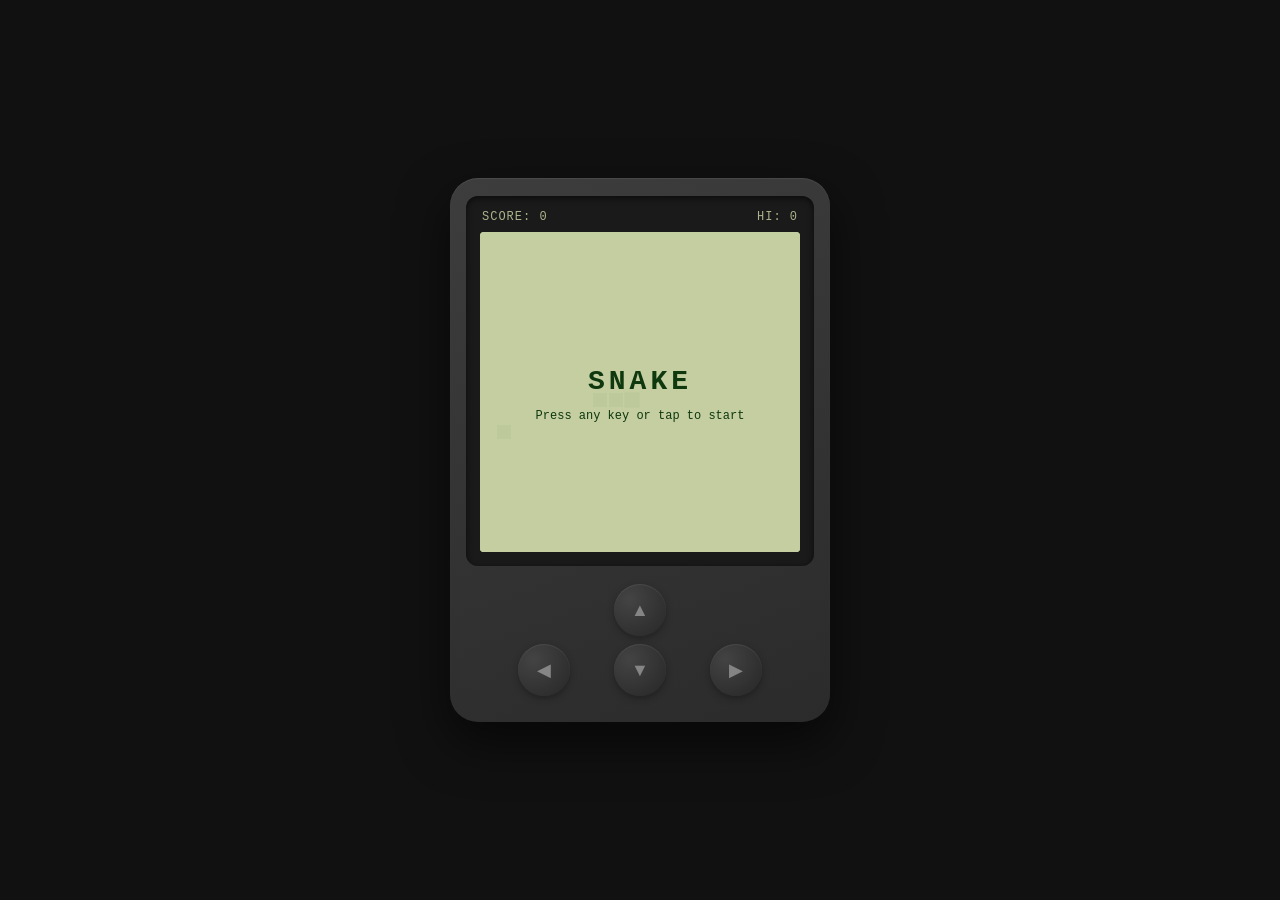
==== index.html @ f1140515 "Add lightweight cross-platform Snake game (Nokia-style PWA)" ====
<!DOCTYPE html>
<html lang="en">
<head>
<meta charset="UTF-8">
<title>Snake — Nokia Style</title>
<meta name="viewport" content="width=device-width, initial-scale=1, maximum-scale=1, user-scalable=no, viewport-fit=cover">
<meta name="theme-color" content="#c4cfa1">
<meta name="description" content="A lightweight, cross-platform Snake game inspired by the classic Nokia 3310.">

<!-- PWA -->
<link rel="manifest" href="manifest.json">

<!-- iOS home-screen support -->
<meta name="apple-mobile-web-app-capable" content="yes">
<meta name="apple-mobile-web-app-status-bar-style" content="black-translucent">
<meta name="apple-mobile-web-app-title" content="Snake">
<link rel="apple-touch-icon" href="icons/apple-touch-icon.png">

<link rel="icon" href="icons/icon-192.png">
<link rel="stylesheet" href="style.css">
</head>
<body>

<div id="phone">
  <div id="screen-bezel">
    <div id="topbar">
      <span id="score">SCORE: 0</span>
      <span id="highscore">HI: 0</span>
    </div>
    <canvas id="game" width="240" height="240"></canvas>
    <div id="overlay" class="hidden">
      <div id="overlay-title">SNAKE</div>
      <div id="overlay-msg">Press any key or tap to start</div>
    </div>
  </div>

  <div id="controls" aria-hidden="false">
    <button id="btn-up" class="dpad" aria-label="Up">▲</button>
    <div class="dpad-row">
      <button id="btn-left" class="dpad" aria-label="Left">◀</button>
      <button id="btn-down" class="dpad" aria-label="Down">▼</button>
      <button id="btn-right" class="dpad" aria-label="Right">▶</button>
    </div>
  </div>
</div>

<script src="game.js"></script>
<script>
  if ('serviceWorker' in navigator) {
    window.addEventListener('load', () => {
      navigator.serviceWorker.register('service-worker.js').catch(() => {});
    });
  }
</script>
</body>
</html>
---- style.css ----
:root {
  --lcd-bg: #c4cfa1;
  --lcd-fg: #0f380f;
  --case: #2b2b2b;
  --case-light: #3d3d3d;
}

* { box-sizing: border-box; -webkit-tap-highlight-color: transparent; user-select: none; }

html, body {
  height: 100%;
  margin: 0;
  background: #111;
  display: flex;
  align-items: center;
  justify-content: center;
  font-family: 'Courier New', Courier, monospace;
  overscroll-behavior: none;
  touch-action: none;
}

#phone {
  width: min(92vw, 380px);
  background: linear-gradient(160deg, var(--case-light), var(--case));
  border-radius: 28px;
  padding: 18px 16px 26px;
  box-shadow: 0 20px 50px rgba(0,0,0,0.6), inset 0 1px 1px rgba(255,255,255,0.08);
  display: flex;
  flex-direction: column;
  gap: 18px;
}

#screen-bezel {
  background: #1a1a1a;
  border-radius: 12px;
  padding: 14px;
  box-shadow: inset 0 2px 6px rgba(0,0,0,0.6);
  position: relative;
}

#topbar {
  display: flex;
  justify-content: space-between;
  color: var(--lcd-bg);
  font-size: 12px;
  letter-spacing: 1px;
  padding: 0 2px 8px;
  opacity: 0.85;
}

canvas#game {
  display: block;
  width: 100%;
  height: auto;
  aspect-ratio: 1 / 1;
  background: var(--lcd-bg);
  image-rendering: pixelated;
  image-rendering: crisp-edges;
  border-radius: 4px;
}

#overlay {
  position: absolute;
  inset: 14px 14px 14px 14px;
  margin-top: 28px;
  background: rgba(196, 207, 161, 0.96);
  border-radius: 4px;
  display: flex;
  flex-direction: column;
  align-items: center;
  justify-content: center;
  gap: 10px;
  color: var(--lcd-fg);
  text-align: center;
  cursor: pointer;
}

#overlay.hidden { display: none; }

#overlay-title {
  font-size: 28px;
  font-weight: bold;
  letter-spacing: 4px;
}

#overlay-msg {
  font-size: 12px;
  padding: 0 20px;
  line-height: 1.5;
}

#controls {
  display: flex;
  flex-direction: column;
  align-items: center;
  gap: 8px;
}

.dpad-row {
  display: flex;
  gap: 44px;
}

.dpad {
  width: 52px;
  height: 52px;
  border-radius: 50%;
  border: none;
  background: radial-gradient(circle at 30% 30%, #555, #222);
  color: #ccc;
  font-size: 18px;
  box-shadow: 0 3px 6px rgba(0,0,0,0.5), inset 0 1px 1px rgba(255,255,255,0.15);
  display: flex;
  align-items: center;
  justify-content: center;
  transition: transform 0.05s ease;
}

.dpad:active {
  transform: scale(0.92);
  background: radial-gradient(circle at 30% 30%, #666, #1a1a1a);
}

@media (min-width: 700px) {
  #controls { opacity: 0.55; }
}
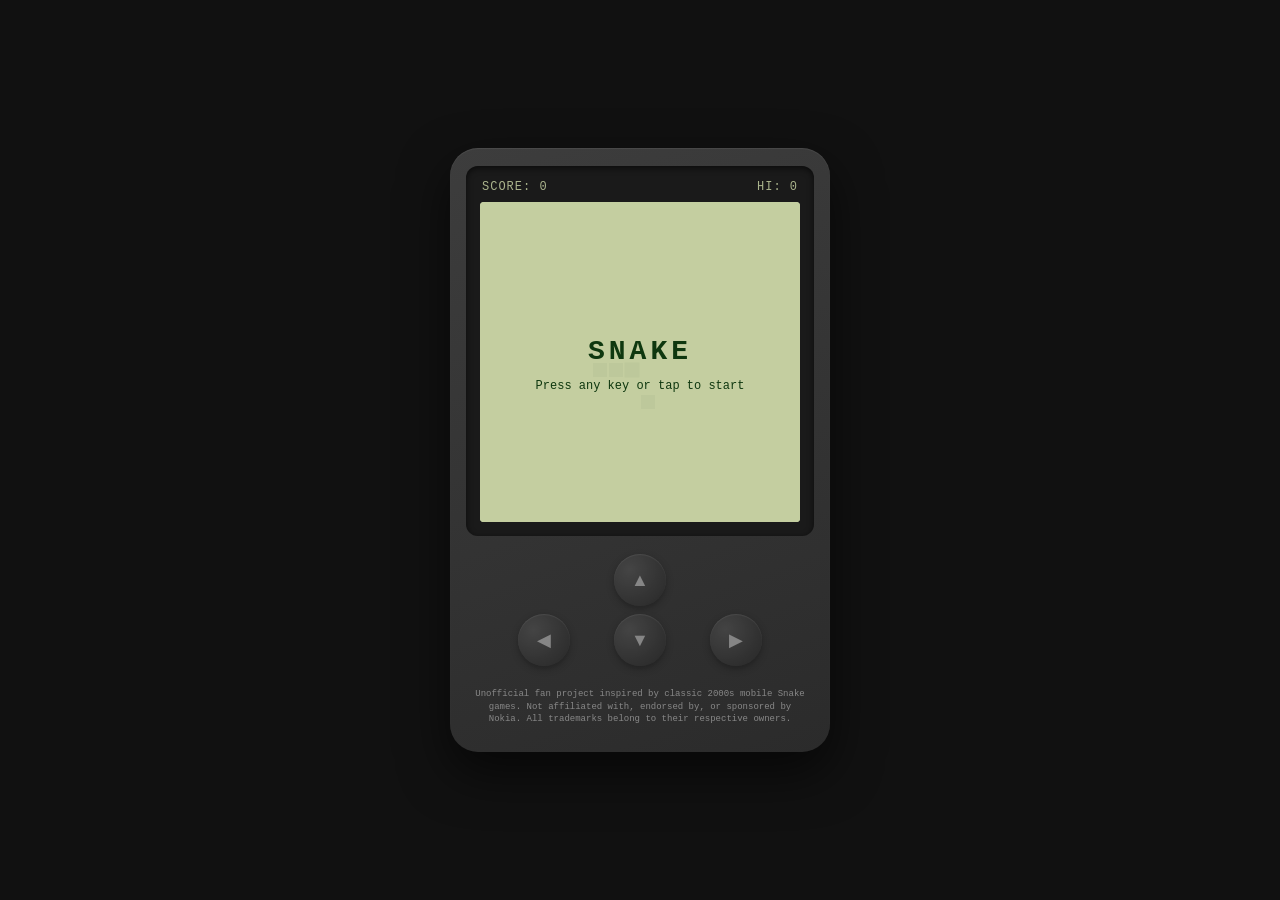
==== commit ce357f2b: "Add trademark disclaimer to app and README" ====
--- a/index.html
+++ b/index.html
@@ -42,6 +42,8 @@
       <button id="btn-right" class="dpad" aria-label="Right">▶</button>
     </div>
   </div>
+
+  <p id="disclaimer">Unofficial fan project inspired by classic 2000s mobile Snake games. Not affiliated with, endorsed by, or sponsored by Nokia. All trademarks belong to their respective owners.</p>
 </div>
 
 <script src="game.js"></script>
--- a/style.css
+++ b/style.css
@@ -124,3 +124,11 @@
 @media (min-width: 700px) {
   #controls { opacity: 0.55; }
 }
+
+#disclaimer {
+  margin: 4px 4px 0;
+  color: #888;
+  font-size: 9px;
+  line-height: 1.4;
+  text-align: center;
+}
